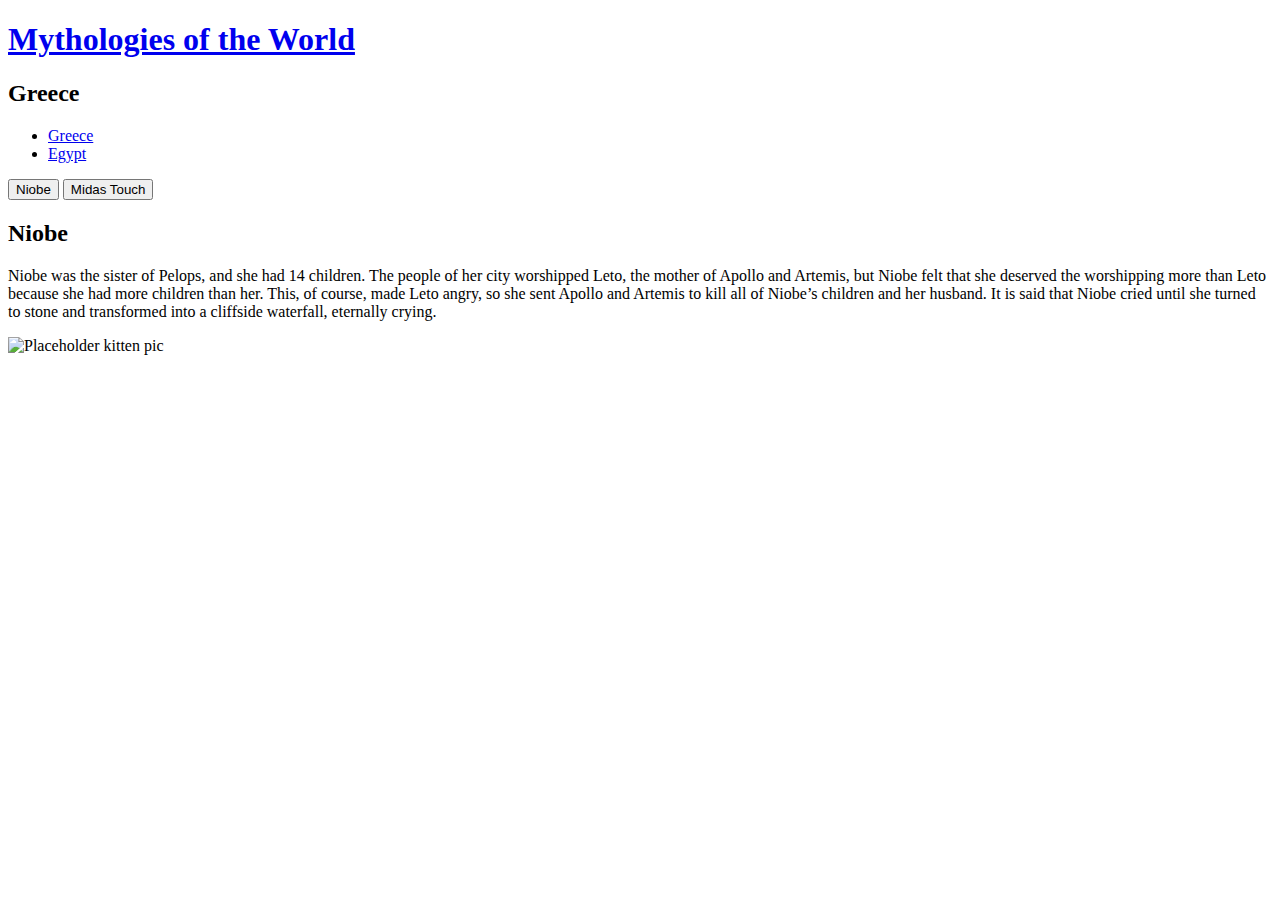
==== c1myth1.html @ 50032322 "Add files via upload" ====
<!DOCTYPE html>
<html>
<head>
<meta charset="UTF-8">
<link href="css/home.css" rel="stylesheet" type="text/css"/>
<script src="javascript/myscript.js"></script>
</head>

<body>
<div class="header">
  <h1><a href="home.html">Mythologies of the World</a></h1>
  <h2>Greece</h2>
</div>

<div class="row">
  <div class="side">
      <ul>
          <li><a href="country1.html">Greece</a></li>
          <li><a href="country2.html">Egypt</a></li>
      </ul>
  </div>

  <div class="main1">
    <div class="navbar">      
         <button class="button" onclick=displaymyth(1)>Niobe</button>
         <button class="button" onclick=displaymyth(2)>Midas Touch</button>
         <!--a href="#" title="Link 2">Link</a-->
         <!--a href="#" title="Link 3">Link3</a>
         <a href="#" title="Link 4">Link4</a-->
     </div>
 
     <div id="mythblock" style=display:none>
     <p id="mythpreview"></p>
     <a id="pagelink" href="#">Read more...</a>
     </div>
 
     <h2>Niobe</h2>
     <p>Niobe was the sister of Pelops, and she had 14 children. The people of her city worshipped Leto, the mother of Apollo and Artemis, but Niobe felt that she deserved the worshipping more than Leto because she had more children than her. This, of course, made Leto angry, so she sent Apollo and Artemis to kill all of Niobe’s children and her husband. It is said that Niobe cried until she turned to stone and transformed into a cliffside waterfall, eternally crying.</p>
   </div>
   
   <div class="main2">
     <img class="imagemyth" src="http://placekitten.com/452/450?image=12" alt="Placeholder kitten pic">
   </div>
</div>
</body>
</html>
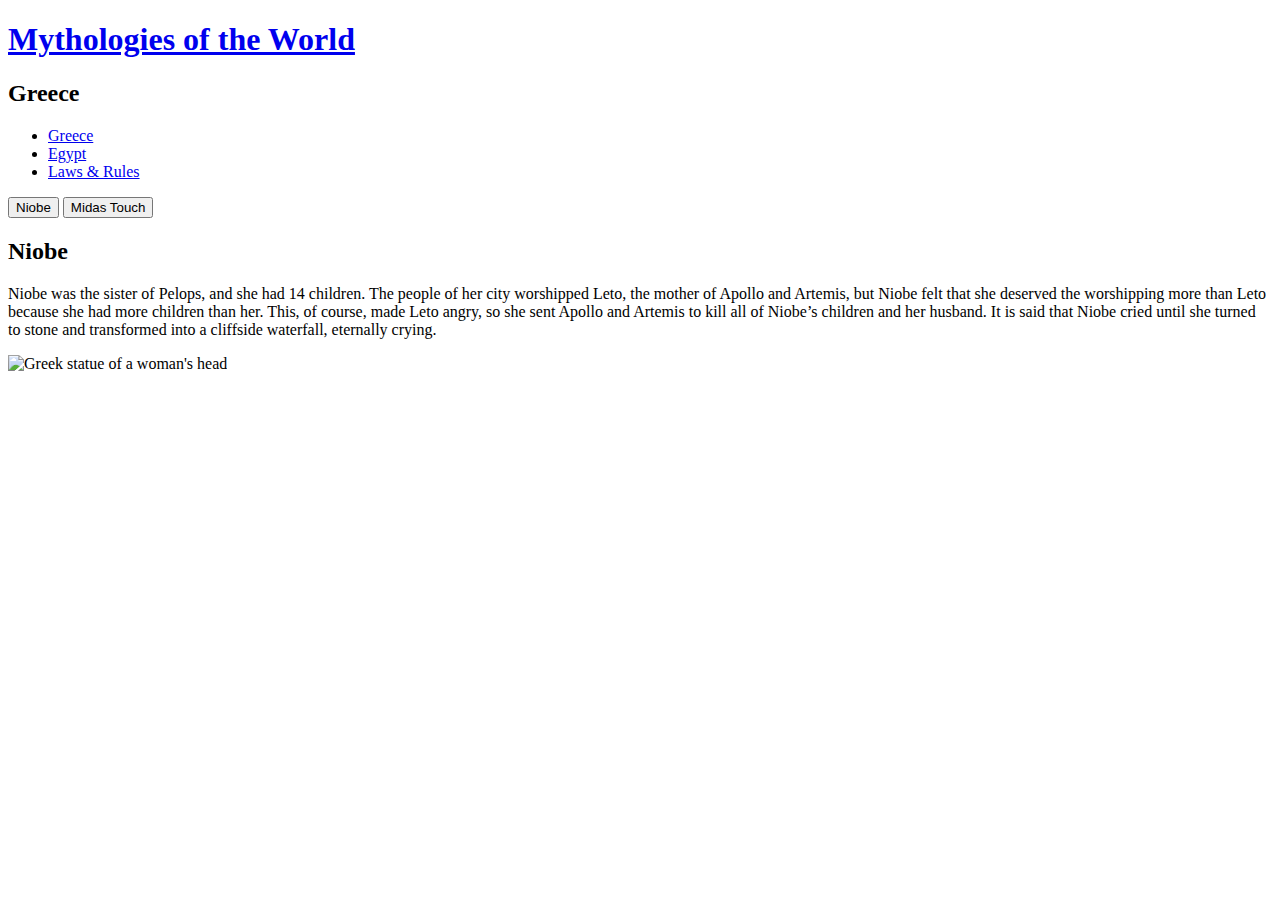
==== commit f45b665a: "Add files via upload" ====
--- a/c1myth1.html
+++ b/c1myth1.html
@@ -1,14 +1,15 @@
 <!DOCTYPE html>
-<html>
+<html lang="en">
 <head>
 <meta charset="UTF-8">
-<link href="css/home.css" rel="stylesheet" type="text/css"/>
+<title>Mythologies of the World</title>
+<link href="css/navigation.css" rel="stylesheet" type="text/css"/>
 <script src="javascript/myscript.js"></script>
 </head>
 
 <body>
 <div class="header">
-  <h1><a href="home.html">Mythologies of the World</a></h1>
+  <h1><a href="index.html">Mythologies of the World</a></h1>
   <h2>Greece</h2>
 </div>
 
@@ -17,6 +18,7 @@
       <ul>
           <li><a href="country1.html">Greece</a></li>
           <li><a href="country2.html">Egypt</a></li>
+          <li><a href="laws.html">Laws & Rules</a></li>
       </ul>
   </div>
 
@@ -39,7 +41,7 @@
    </div>
    
    <div class="main2">
-     <img class="imagemyth" src="http://placekitten.com/452/450?image=12" alt="Placeholder kitten pic">
+     <img class="imagemyth" src="images/webb_greekstatue_woman_head.jpg" alt="Greek statue of a woman's head" width=510 height=400>
    </div>
 </div>
 </body>
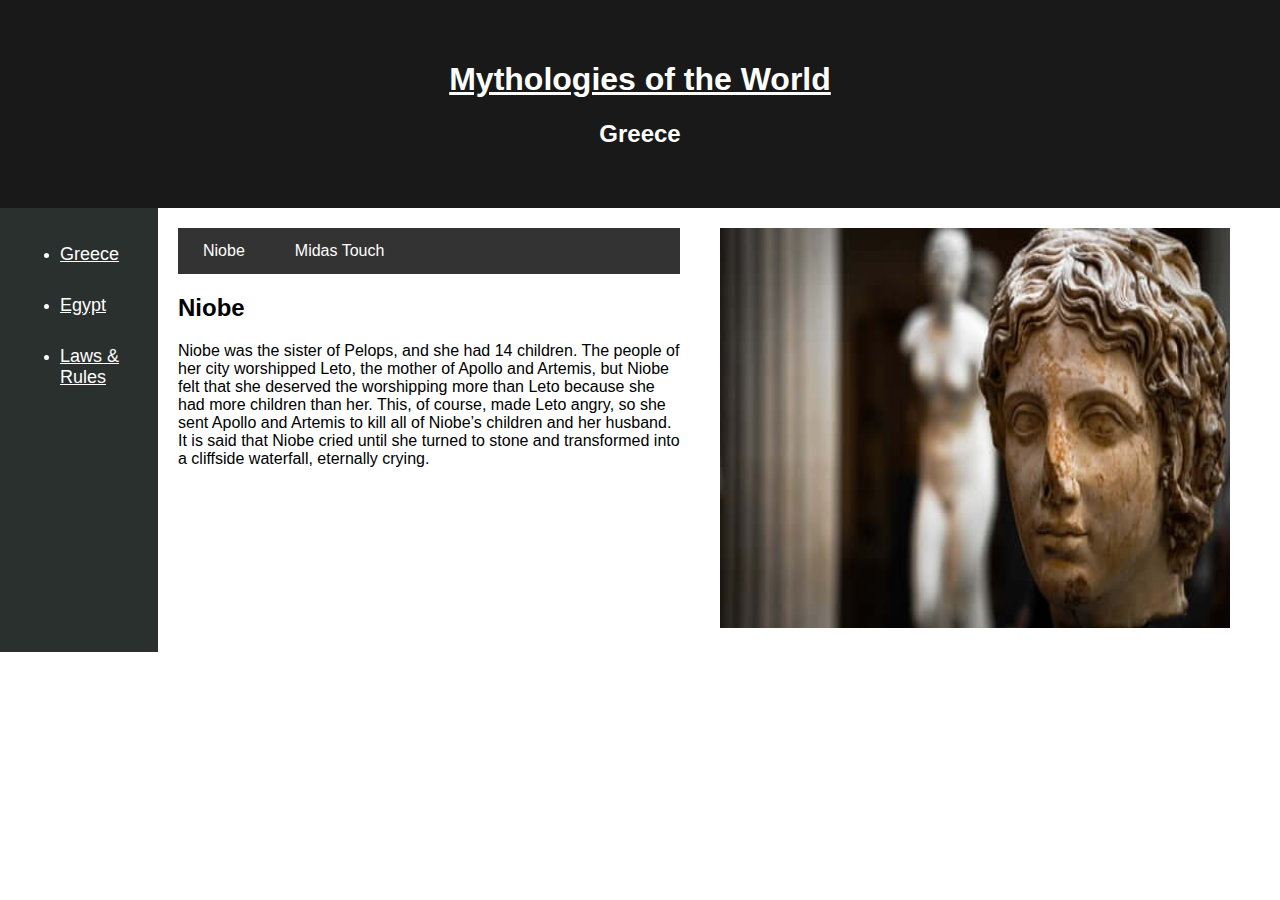
==== commit 33c591f1: "Update c1myth1.html" ====
--- a/c1myth1.html
+++ b/c1myth1.html
@@ -3,8 +3,8 @@
 <head>
 <meta charset="UTF-8">
 <title>Mythologies of the World</title>
-<link href="css/navigation.css" rel="stylesheet" type="text/css"/>
-<script src="javascript/myscript.js"></script>
+<link href="navigation.css" rel="stylesheet" type="text/css"/>
+<script src="myscript.js"></script>
 </head>
 
 <body>
@@ -41,8 +41,8 @@
    </div>
    
    <div class="main2">
-     <img class="imagemyth" src="images/webb_greekstatue_woman_head.jpg" alt="Greek statue of a woman's head" width=510 height=400>
+     <img class="imagemyth" src="webb_greekstatue_woman_head.jpg" alt="Greek statue of a woman's head" width=510 height=400>
    </div>
 </div>
 </body>
-</html>+</html>
--- a/navigation.css
+++ b/navigation.css
@@ -0,0 +1,103 @@
+* {
+	box-sizing: border-box;
+}
+body {
+	font-family: 'Trebuchet MS', 'Lucida Sans Unicode', 'Lucida Grande', 'Lucida Sans', Arial, sans-serif;
+	margin: 0;
+}
+.header {
+	padding: 40px;
+	text-align: center;
+	background: #070606ec;
+	color: white;
+}
+.header a {
+	color: white
+}
+.header h3 {
+	color: white
+}
+.row {
+	display: flex;
+	flex-direction: row;
+	flex-wrap: wrap;
+}
+.side {
+	flex: 10%;
+	background-color: #2a302e;
+	padding: 20px;
+}
+.side li {
+	color: white;
+	padding-bottom: 30px
+}
+.side li a {
+	color: white;
+	font-size: large;
+}
+.side li a:hover {
+	color: blue;
+}
+.main {
+	flex: 80%;
+	background-color: white;
+	padding: 20px;
+}
+.main1 {
+	flex: 40%;
+	background-color: white;
+	padding: 20px;
+}
+.main2 {
+	flex: auto;
+	background-color: white;
+	padding: 20px;
+}
+.button {
+	background-color: #333;
+	border: none;
+	color: white;
+	font-family: 'Trebuchet MS', 'Lucida Sans Unicode', 'Lucida Grande', 'Lucida Sans', Arial, sans-serif;
+	font-size: medium;
+	padding: 14px 25px;
+	text-align: center;
+	text-decoration: none;
+	display: inline-block;
+	cursor: pointer;
+}
+.footer {
+	flex: auto;
+	padding: 90px;
+	text-align: center;
+	background: #ddd;
+}
+@media screen and (max-width: 700px) {
+	.footer {
+		flex-direction: column;
+		padding: 20px;
+	}
+}
+@media screen and (max-width: 700px) {
+	.row {
+		flex-direction: column;
+	}
+}
+.navbar {
+	display: flex;
+	background-color: #333;
+}
+.navbar a {
+	color: white;
+	padding: 14px 20px;
+	text-decoration: none;
+	text-align: center;
+}
+.navbar a:hover {
+	background-color: #ddd;
+	color: black;
+}
+@media screen and (max-width: 700px) {
+	.navbar {
+		flex-direction: column;
+	}
+}